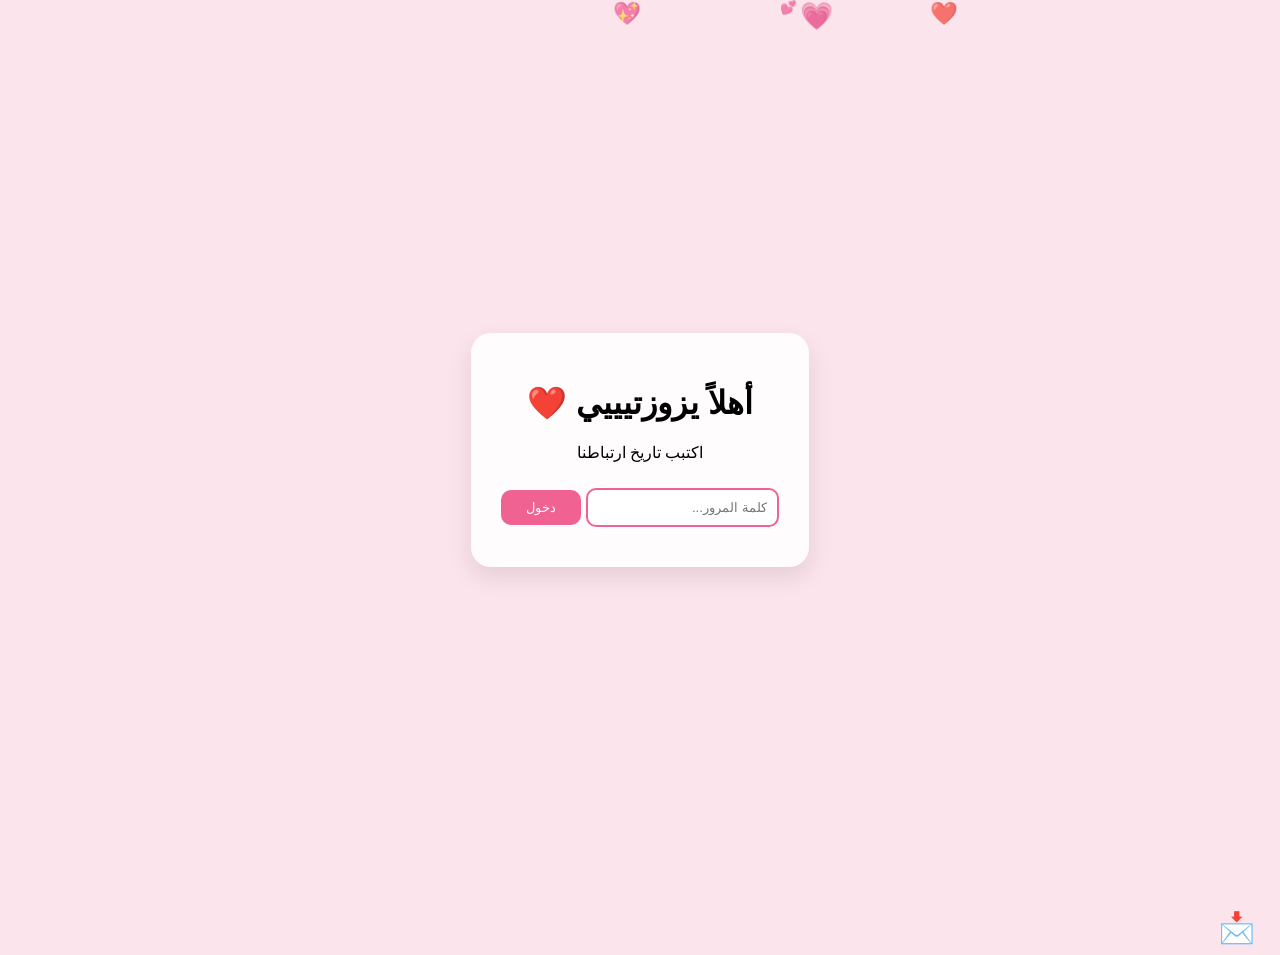
==== index.HTML @ e07f6ed9 "Update index.HTML" ====
<!DOCTYPE html>
<html lang="ar" dir="rtl">
<head>
    <meta charset="UTF-8">
    <meta name="viewport" content="width=device-width, initial-scale=1.0">
    <title>Our Special Place</title>
    <link rel="stylesheet" href="MM.CSS">
</head>
<body>

    <div id="passwordScreen" class="screen">
        <div class="heart-bg" id="heartContainer"></div>
        <div class="login-box">
            <h1>أهلاً  يزوزتيييي ❤️</h1>
            <p>اكتبب تاريخ ارتباطنا</p>
            <input type="password" id="passInput" placeholder="كلمة المرور...">
            <button onclick="checkPassword()">دخول</button>
        </div>
    </div>

    <div id="mainContent" class="screen" style="display: none";>
        <nav> memories ✨</nav>
        
        <div class="gallery">
            <div class="photo-card"><img src="AA PM.jpeg" alt="صورة 1"></div>
            <div class="photo-card"><img src="KKPM.jpeg" alt="صورة 2"></div>
            <div class="photo-card"><img src="MM1PM.jpeg" alt="صورة 3"></div>
        </div>

        <div class="special-action">
            <button class="time-btn" onclick="openVideo()">4:44</button>
            <p>بحبك</p>
        </div>
    </div>

    <script src="MM.JS"></script>
<button onclick="showSecretMessage()" style="background: none; border: none; font-size: 30px; cursor: pointer;">
  📩
</button>

<div id="secretMessage" style="display:none; margin-top: 20px; padding: 15px; background-color: rgba(255, 255, 255, 0.8); border-radius: 15px; color: #d63384; font-family: 'Cairo', sans-serif; line-height: 1.6;">
  متعرفش انت غالي عندي ازاي وهتفضل ع طول وهفضل بحبك ودايما ليك مكانه ف قلبي لوحدك حتا لو جه يوم وسبنا بعض هفضل احبك واحترمك ف غيابك قبل وجودك. 
  معنديش مشكله استناك العمر كله بس حاول عشاني بلاش نبقا لناس تانيين ❤️‍🩹❤️‍🩹
</div>

<script>
function showSecretMessage() {
  var x = document.getElementById("secretMessage");
  if (x.style.display === "none") {
    x.style.display = "block";
  } else {
    x.style.display = "none";
  }
}
</script>
</body>
</html>
---- MM.CSS ----
body {
    margin: 0;
    padding: 0;
    font-family: 'Segoe UI', Tahoma, Geneva, Verdana, sans-serif;
    background-color: #fce4ec;
    overflow-x: hidden;
}

.screen {
    height: 100vh;
    display: flex;
    flex-direction: column;
    align-items: center;
    justify-content: center;
    text-align: center;
}

/* صندوق الدخول */
.login-box {
    background: rgba(255, 255, 255, 0.9);
    padding: 30px;
    border-radius: 20px;
    box-shadow: 0 10px 25px rgba(0,0,0,0.1);
    z-index: 10;
}

input {
    padding: 10px;
    border: 2px solid #f06292;
    border-radius: 10px;
    margin: 10px 0;
    outline: none;
}

button {
    padding: 10px 25px;
    background: #f06292;
    color: white;
    border: none;
    border-radius: 10px;
    cursor: pointer;
    transition: 0.3s;
}

button:hover {
    background: #d81b60;
    transform: scale(1.05);
}

/* حركة القلوب */
.heart-bg {
    position: absolute;
    top: 0;
    left: 0;
    width: 100%;
    height: 100%;
    overflow: hidden;
    z-index: 1;
}

.heart {
    position: absolute;
    color: #f06292;
    animation: float 5s linear infinite;
    opacity: 0.7;
}

@keyframes float {
    0% { transform: translateY(100vh) rotate(0deg); opacity: 1; }
    100% { transform: translateY(-10vh) rotate(360deg); opacity: 0; }
}

/* المعرض */
.gallery {
    display: flex;
    gap: 20px;
    flex-wrap: wrap;
    justify-content: center;
    padding: 20px;
}

.photo-card img {
    width: 250px;
    height: 300px;
    object-fit: cover;
    border-radius: 15px;
    border: 5px solid white;
    box-shadow: 0 5px 15px rgba(0,0,0,0.2);
}

.time-btn {
    font-size: 2rem;
    padding: 20px 50px;
    background: #8e24aa; /* لون بنفسجي مميز لزرار الوقت */
}
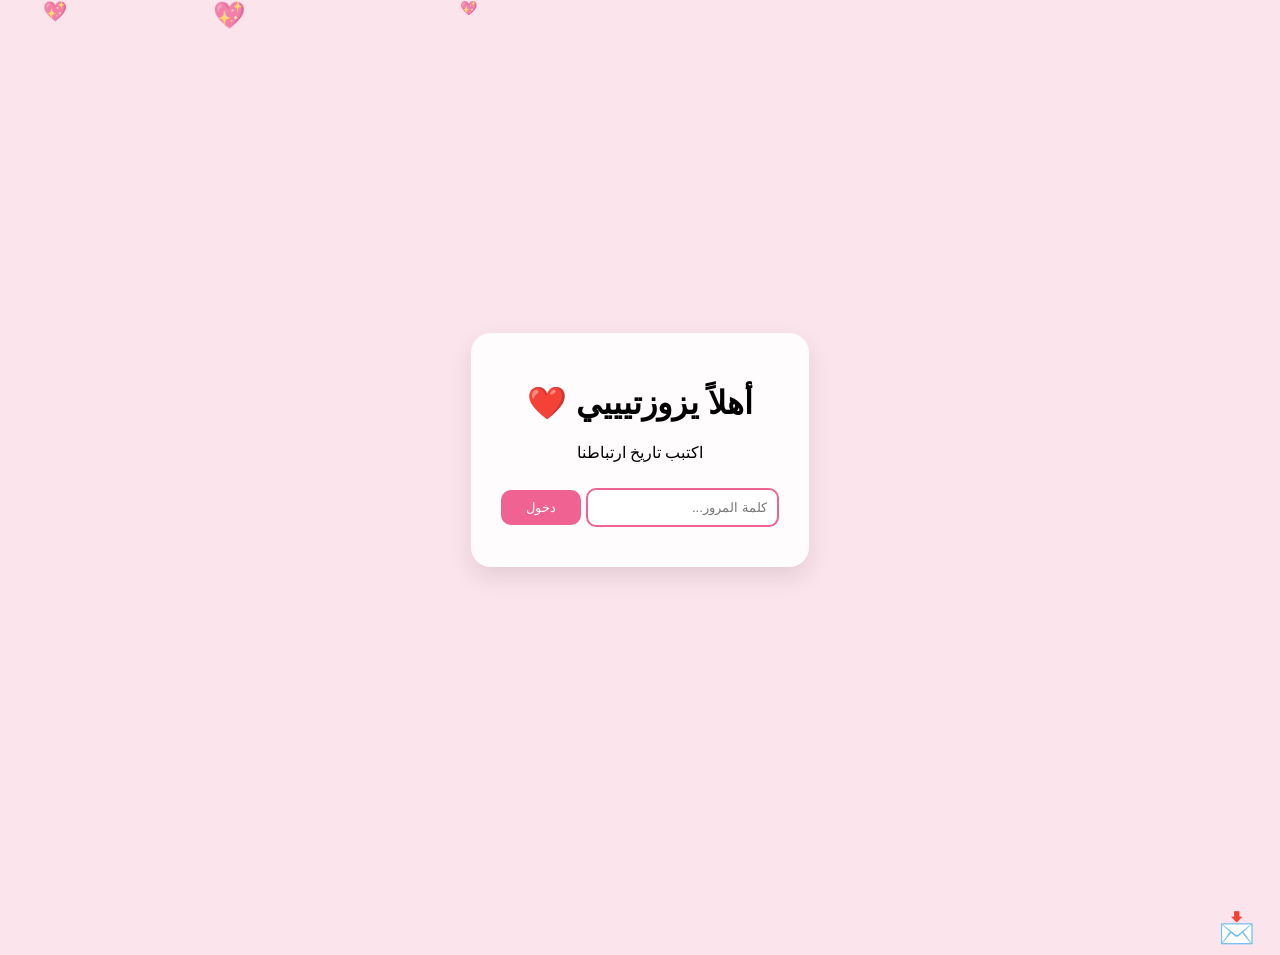
==== commit fe755a11: "Update index.HTML" ====
--- a/index.HTML
+++ b/index.HTML
@@ -20,11 +20,53 @@
 
     <div id="mainContent" class="screen" style="display: none";>
         <nav> memories ✨</nav>
+<div id="counter-section" style="text-align: center; background: rgba(255, 255, 255, 0.8); padding: 20px; border-radius: 20px; margin: 20px auto; width: 85%; border: 2px solid #ffb6c1; box-shadow: 0 4px 15px rgba(0,0,0,0.1);">
+    <h3 style="color: #d63384; font-family: 'Cairo', sans-serif; margin-bottom: 10px;">بقالنا مع بعض:</h3>
+    <div id="timer" style="font-size: 20px; color: #333; font-weight: bold; font-family: 'Cairo', sans-serif;"></div>
+</div>
+
+<script>
+    // غيري التاريخ هنا: (السنة، الشهر ناقص 1، اليوم)
+    // يعني لو شهر 4 (ابريل) اكتبي 3
+    const startDate = new Date(2024, 7, 6); 
+
+    function updateTimer() {
+        const now = new Date();
+        const diff = now - startDate;
+
+        const days = Math.floor(diff / (1000 * 60 * 60 * 24));
+        const hours = Math.floor((diff / (1000 * 60 * 60)) % 24);
+        const minutes = Math.floor((diff / 1000 / 60) % 60);
+        const seconds = Math.floor((diff / 1000) % 60);
+
+        document.getElementById('timer').innerHTML = 
+            days + " يوم و " + hours + " ساعة و " + minutes + " دقيقة و " + seconds + " ثانية";
+    }
+    setInterval(updateTimer, 1000);
+    updateTimer();
+</script>
         
         <div class="gallery">
             <div class="photo-card"><img src="AA PM.jpeg" alt="صورة 1"></div>
             <div class="photo-card"><img src="KKPM.jpeg" alt="صورة 2"></div>
             <div class="photo-card"><img src="MM1PM.jpeg" alt="صورة 3"></div>
+<div class="flip-card" style="background-color: transparent; width: 300px; height: 350px; perspective: 1000px; margin: 30px auto;" onclick="this.classList.toggle('flipped')">
+  <div class="flip-card-inner" style="position: relative; width: 100%; height: 100%; text-align: center; transition: transform 0.8s; transform-style: preserve-3d; cursor: pointer;">
+    
+    <div class="flip-card-front" style="position: absolute; width: 100%; height: 100%; backface-visibility: hidden; border-radius: 20px; overflow: hidden; box-shadow: 0 4px 15px rgba(0,0,0,0.2);">
+      <img src="YY PM.jpeg" style="width:100%; height:100%; object-fit: cover;">
+    </div>
+
+    <div class="flip-card-back" style="position: absolute; width: 100%; height: 100%; backface-visibility: hidden; background-color: #ffb6c1; color: white; transform: rotateY(180deg); border-radius: 20px; display: flex; align-items: center; justify-content: center; padding: 20px; font-family: 'Cairo', sans-serif; box-shadow: 0 4px 15px rgba(0,0,0,0.2);">
+      <p style="font-size: 18px;">"I promised myself to love you in all your states, and in your absence before your presence. You aren't just a passerby; you are home." ❤️</p>
+    </div>
+    
+  </div>
+</div>
+
+<style>
+  .flipped .flip-card-inner { transform: rotateY(180deg); }
+</style>
         </div>
 
         <div class="special-action">
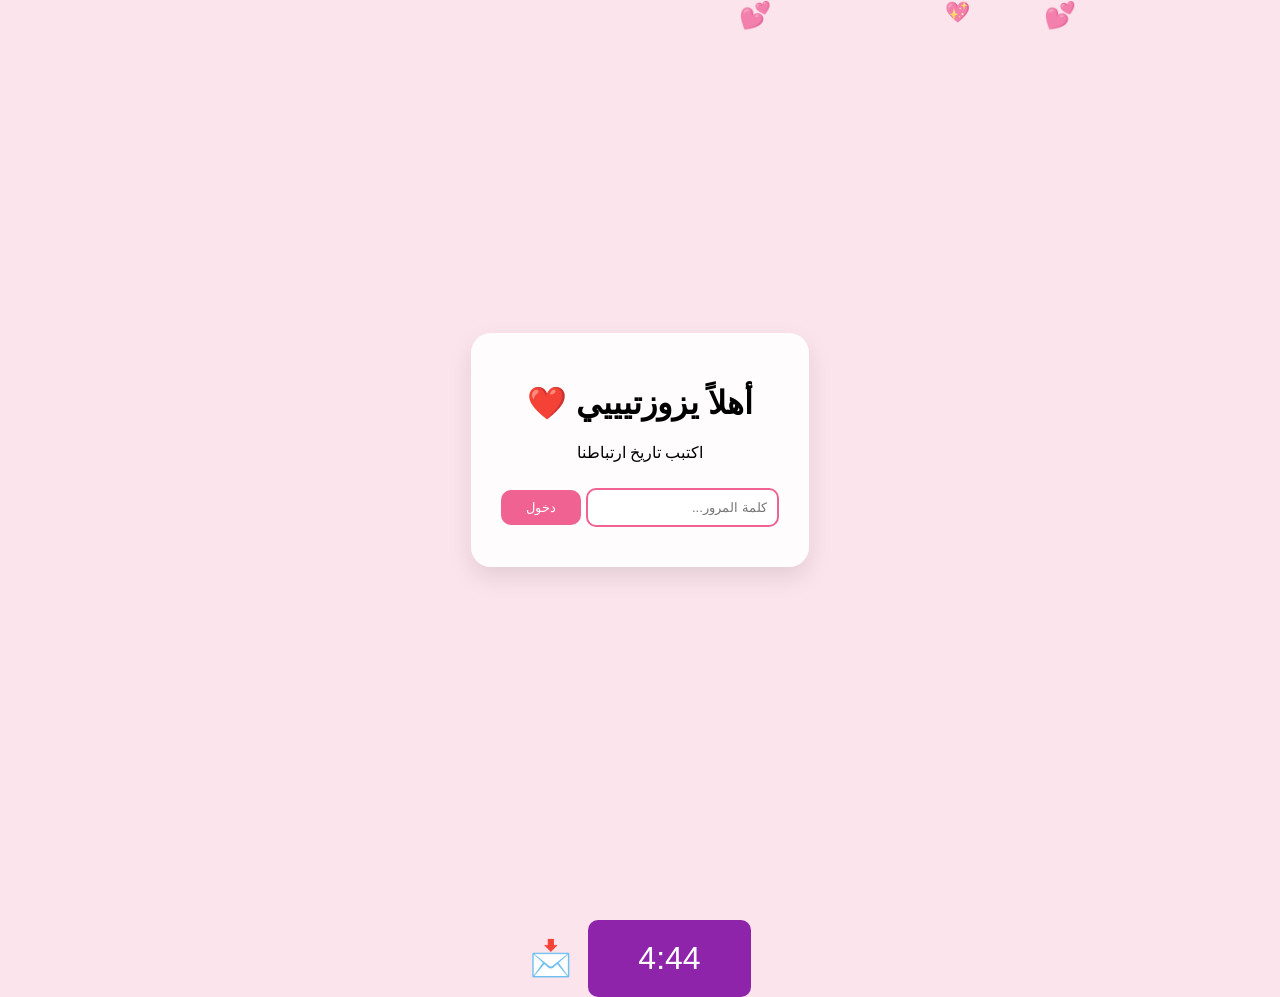
==== commit b837e874: "Update index.HTML" ====
--- a/index.HTML
+++ b/index.HTML
@@ -76,8 +76,13 @@
     </div>
 
     <script src="MM.JS"></script>
-<button onclick="showSecretMessage()" style="background: none; border: none; font-size: 30px; cursor: pointer;">
-  📩
+<div style="display: flex; align-items: center; justify-content: center; gap: 15px; margin-top: 20px;">
+    <button class="time-btn" onclick="openVideo()" style="margin: 0;">4:44</button>
+    
+    <button onclick="showSecretMessage()" style="background: none; border: none; font-size: 35px; cursor: pointer; padding: 0; display: flex; align-items: center;">
+        📩
+    </button>
+</div>
 </button>
 
 <div id="secretMessage" style="display:none; margin-top: 20px; padding: 15px; background-color: rgba(255, 255, 255, 0.8); border-radius: 15px; color: #d63384; font-family: 'Cairo', sans-serif; line-height: 1.6;">
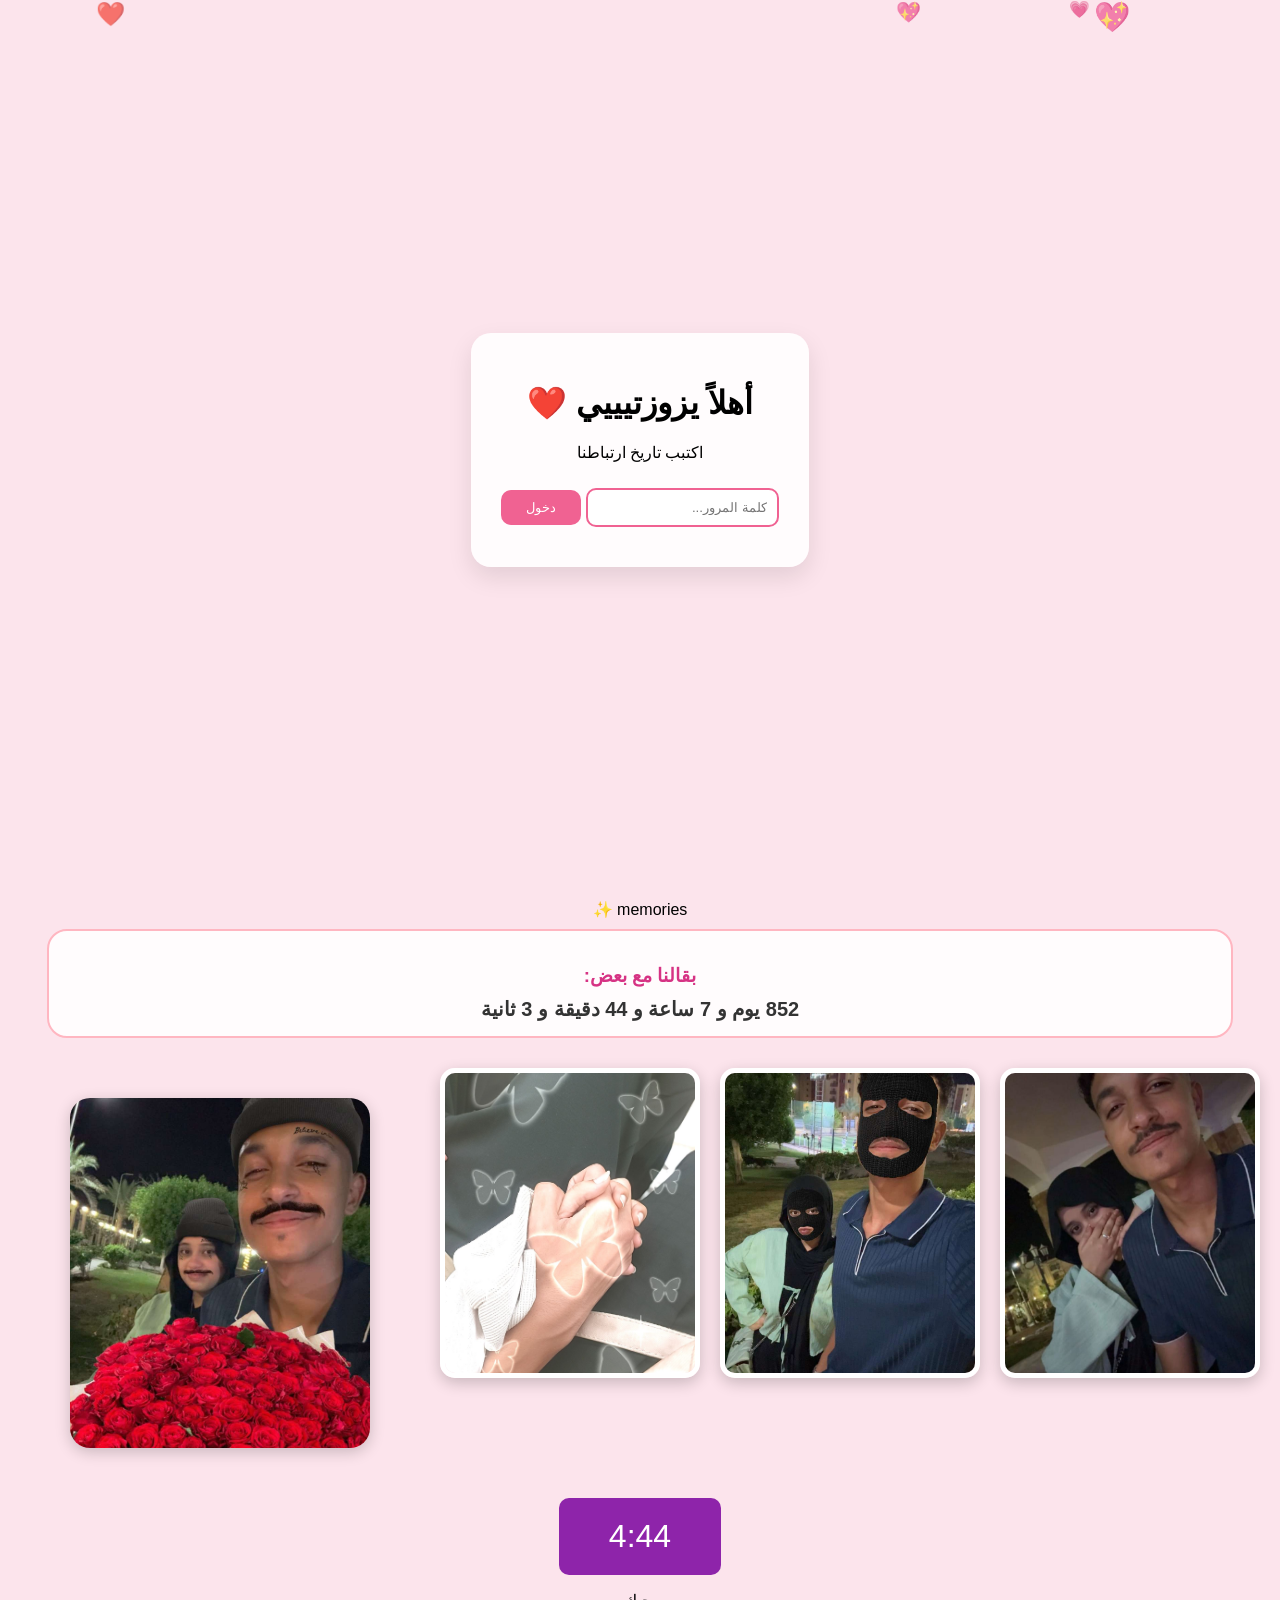
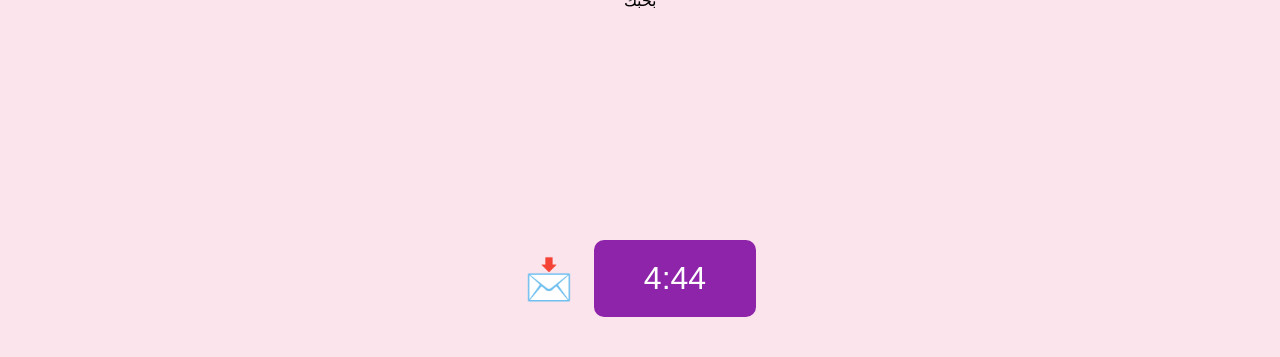
==== commit cfbd30a5: "Update index.HTML" ====
--- a/index.HTML
+++ b/index.HTML
@@ -18,9 +18,9 @@
         </div>
     </div>
 
-    <div id="mainContent" class="screen" style="display: none";>
+    <div id="mainContent" class="screen" style="display: block;">
         <nav> memories ✨</nav>
-<div id="counter-section" style="text-align: center; background: rgba(255, 255, 255, 0.8); padding: 20px; border-radius: 20px; margin: 20px auto; width: 85%; border: 2px solid #ffb6c1; box-shadow: 0 4px 15px rgba(0,0,0,0.1);">
+<div id="counter-section" style="text-align: center; background: rgba(255, 255, 255, 0.9); padding: 15px; border-radius: 20px; margin: 10px auto; width: 90%; border: 2px solid #ffb6c1; position:relative; z-index:10000;clear;both;">
     <h3 style="color: #d63384; font-family: 'Cairo', sans-serif; margin-bottom: 10px;">بقالنا مع بعض:</h3>
     <div id="timer" style="font-size: 20px; color: #333; font-weight: bold; font-family: 'Cairo', sans-serif;"></div>
 </div>
@@ -44,6 +44,7 @@
     }
     setInterval(updateTimer, 1000);
     updateTimer();
+window.scrollTo(0,0);
 </script>
         
         <div class="gallery">
@@ -76,14 +77,14 @@
     </div>
 
     <script src="MM.JS"></script>
-<div style="display: flex; align-items: center; justify-content: center; gap: 15px; margin-top: 20px;">
-    <button class="time-btn" onclick="openVideo()" style="margin: 0;">4:44</button>
+<div style="display: flex; align-items: center; justify-content: center; gap: 20px; margin: 40px auto; position: relative; z-index: 999; clear: both; width: 100%;">
     
-    <button onclick="showSecretMessage()" style="background: none; border: none; font-size: 35px; cursor: pointer; padding: 0; display: flex; align-items: center;">
+    <button class="time-btn" onclick="openVideo()" style="margin: 0; position: relative;">4:44</button>
+    
+    <button onclick="showSecretMessage()" style="background: none; border: none; font-size: 40px; cursor: pointer; padding: 0; line-height: 1; position: relative;">
         📩
     </button>
 </div>
-</button>
 
 <div id="secretMessage" style="display:none; margin-top: 20px; padding: 15px; background-color: rgba(255, 255, 255, 0.8); border-radius: 15px; color: #d63384; font-family: 'Cairo', sans-serif; line-height: 1.6;">
   متعرفش انت غالي عندي ازاي وهتفضل ع طول وهفضل بحبك ودايما ليك مكانه ف قلبي لوحدك حتا لو جه يوم وسبنا بعض هفضل احبك واحترمك ف غيابك قبل وجودك. 
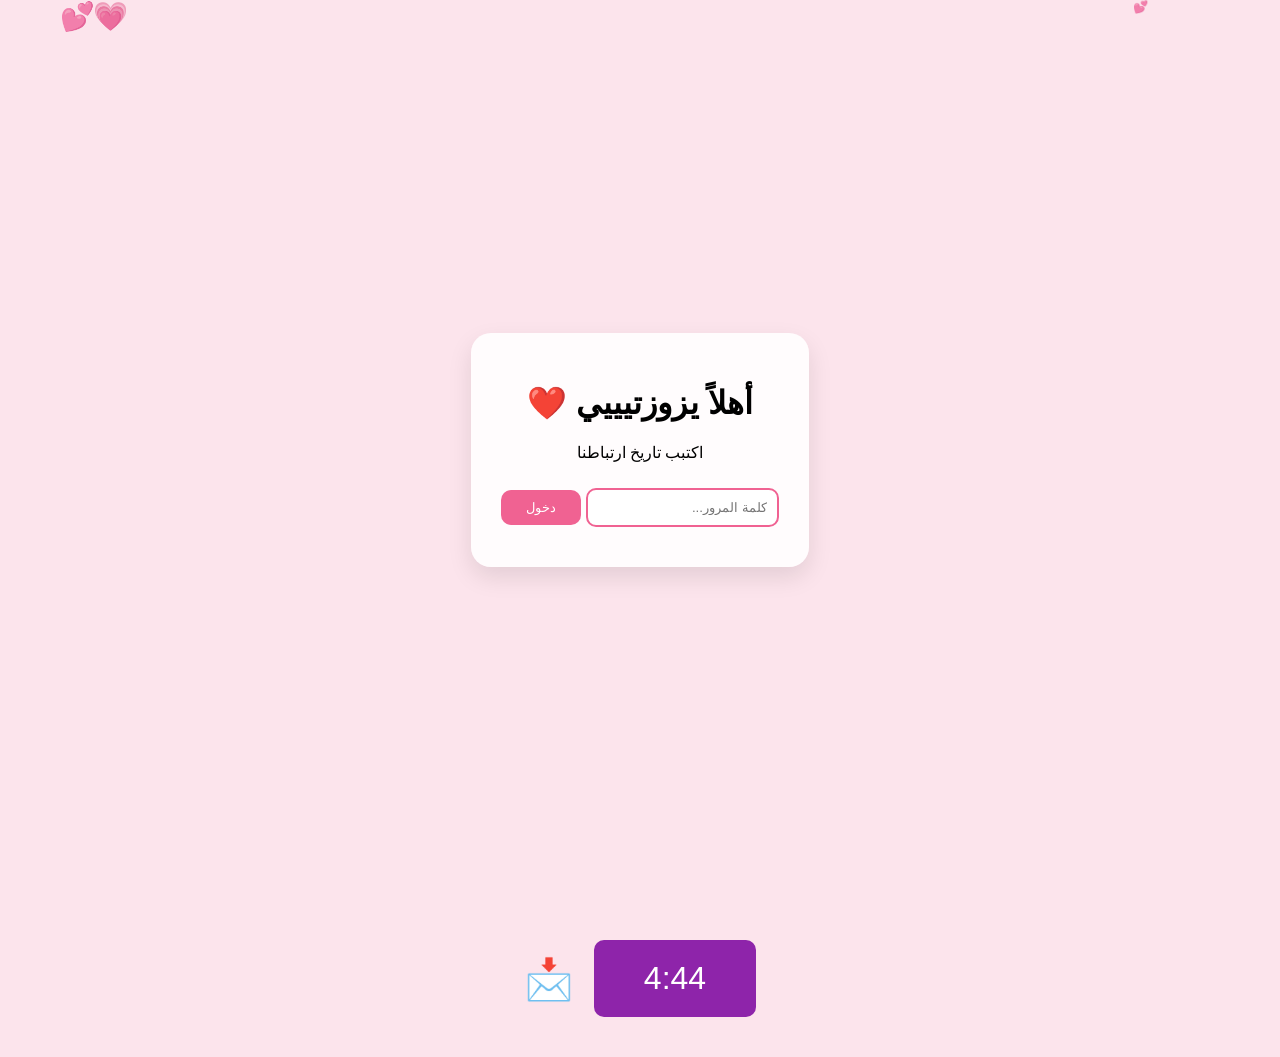
==== commit f3656bc8: "Update index.HTML" ====
--- a/index.HTML
+++ b/index.HTML
@@ -18,7 +18,7 @@
         </div>
     </div>
 
-    <div id="mainContent" class="screen" style="display: block;">
+    <div id="mainContent" class="screen" style="display: none;">
         <nav> memories ✨</nav>
 <div id="counter-section" style="text-align: center; background: rgba(255, 255, 255, 0.9); padding: 15px; border-radius: 20px; margin: 10px auto; width: 90%; border: 2px solid #ffb6c1; position:relative; z-index:10000;clear;both;">
     <h3 style="color: #d63384; font-family: 'Cairo', sans-serif; margin-bottom: 10px;">بقالنا مع بعض:</h3>
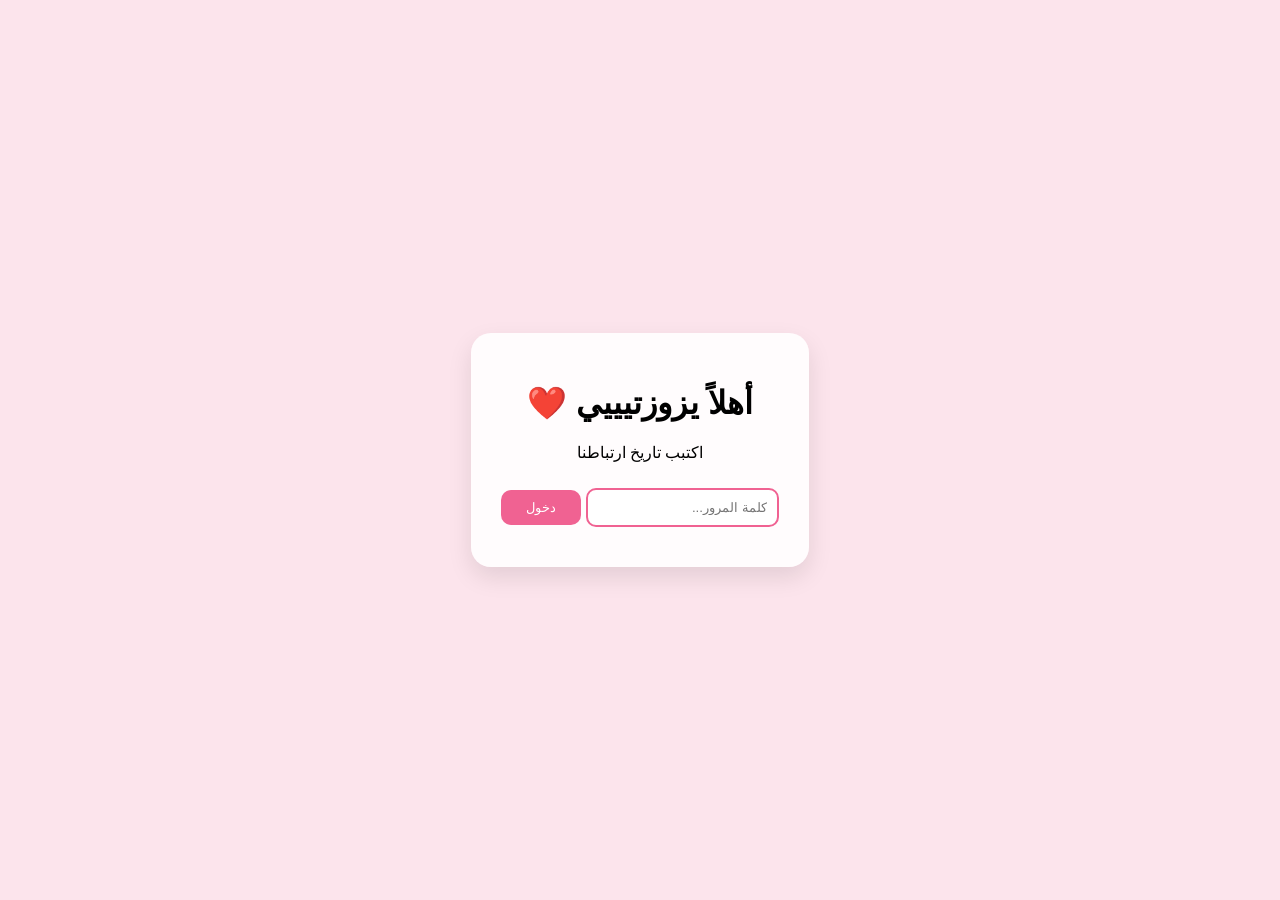
==== commit f108838c: "Update index.HTML" ====
--- a/index.HTML
+++ b/index.HTML
@@ -68,22 +68,10 @@
 <style>
   .flipped .flip-card-inner { transform: rotateY(180deg); }
 </style>
-        </div>
 
-        <div class="special-action">
-            <button class="time-btn" onclick="openVideo()">4:44</button>
-            <p>بحبك</p>
-        </div>
-    </div>
-
-    <script src="MM.JS"></script>
-<div style="display: flex; align-items: center; justify-content: center; gap: 20px; margin: 40px auto; position: relative; z-index: 999; clear: both; width: 100%;">
-    
-    <button class="time-btn" onclick="openVideo()" style="margin: 0; position: relative;">4:44</button>
-    
-    <button onclick="showSecretMessage()" style="background: none; border: none; font-size: 40px; cursor: pointer; padding: 0; line-height: 1; position: relative;">
-        📩
-    </button>
+<div style="display: flex; align-items: center; justify-content: center; gap: 20px; margin: 20px auto; clear: both; position: relative; z-index: 10;">
+    <button class="time-btn" onclick="openVideo()">4:44</button>
+    <button onclick="showSecretMessage()" style="background: none; border: none; font-size: 40px; cursor: pointer; padding: 0;">📩</button>
 </div>
 
 <div id="secretMessage" style="display:none; margin-top: 20px; padding: 15px; background-color: rgba(255, 255, 255, 0.8); border-radius: 15px; color: #d63384; font-family: 'Cairo', sans-serif; line-height: 1.6;">
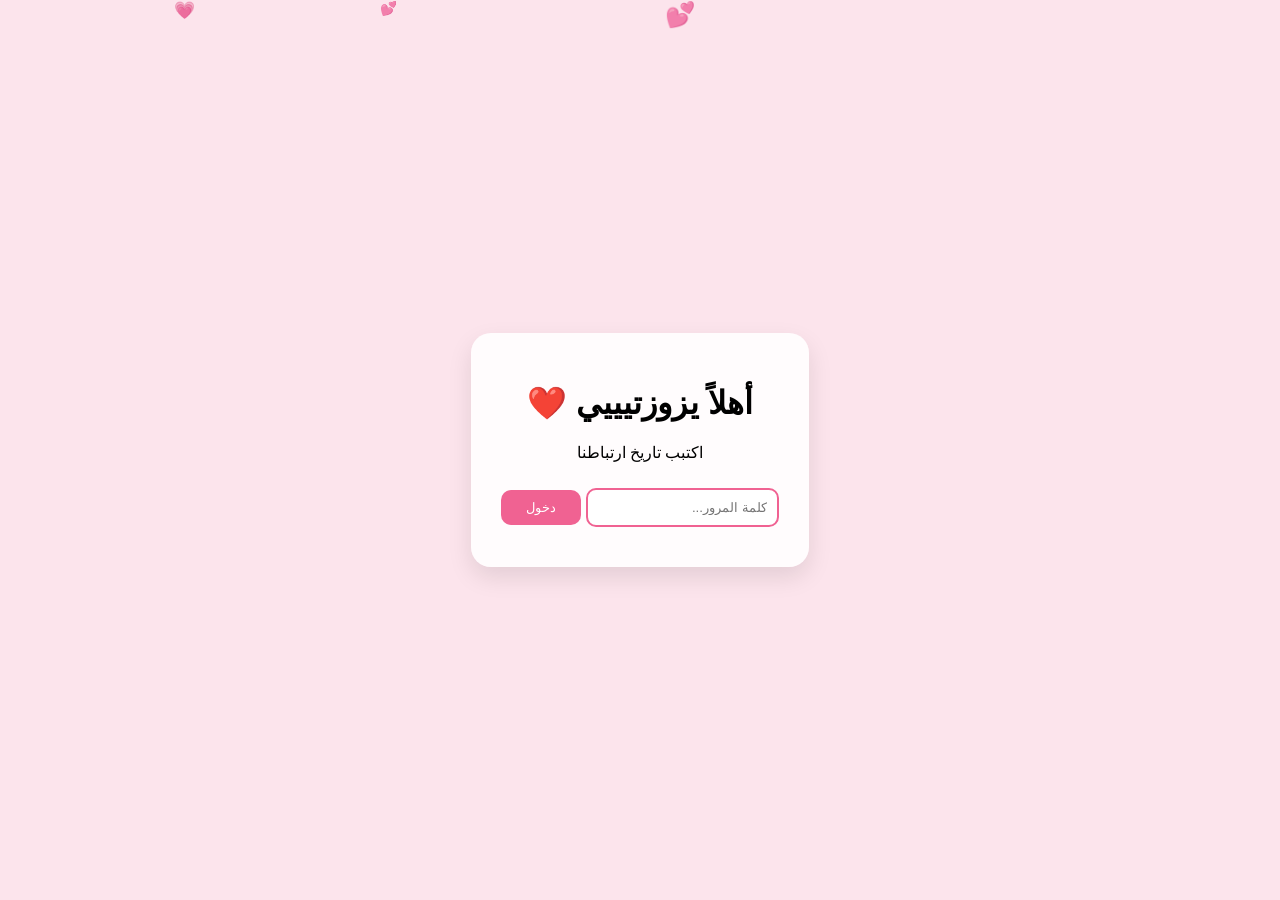
==== commit 98e3aa6d: "Update index.HTML" ====
--- a/index.HTML
+++ b/index.HTML
@@ -68,7 +68,7 @@
 <style>
   .flipped .flip-card-inner { transform: rotateY(180deg); }
 </style>
-
+<script src ="MM.JS"></script>
 <div style="display: flex; align-items: center; justify-content: center; gap: 20px; margin: 20px auto; clear: both; position: relative; z-index: 10;">
     <button class="time-btn" onclick="openVideo()">4:44</button>
     <button onclick="showSecretMessage()" style="background: none; border: none; font-size: 40px; cursor: pointer; padding: 0;">📩</button>
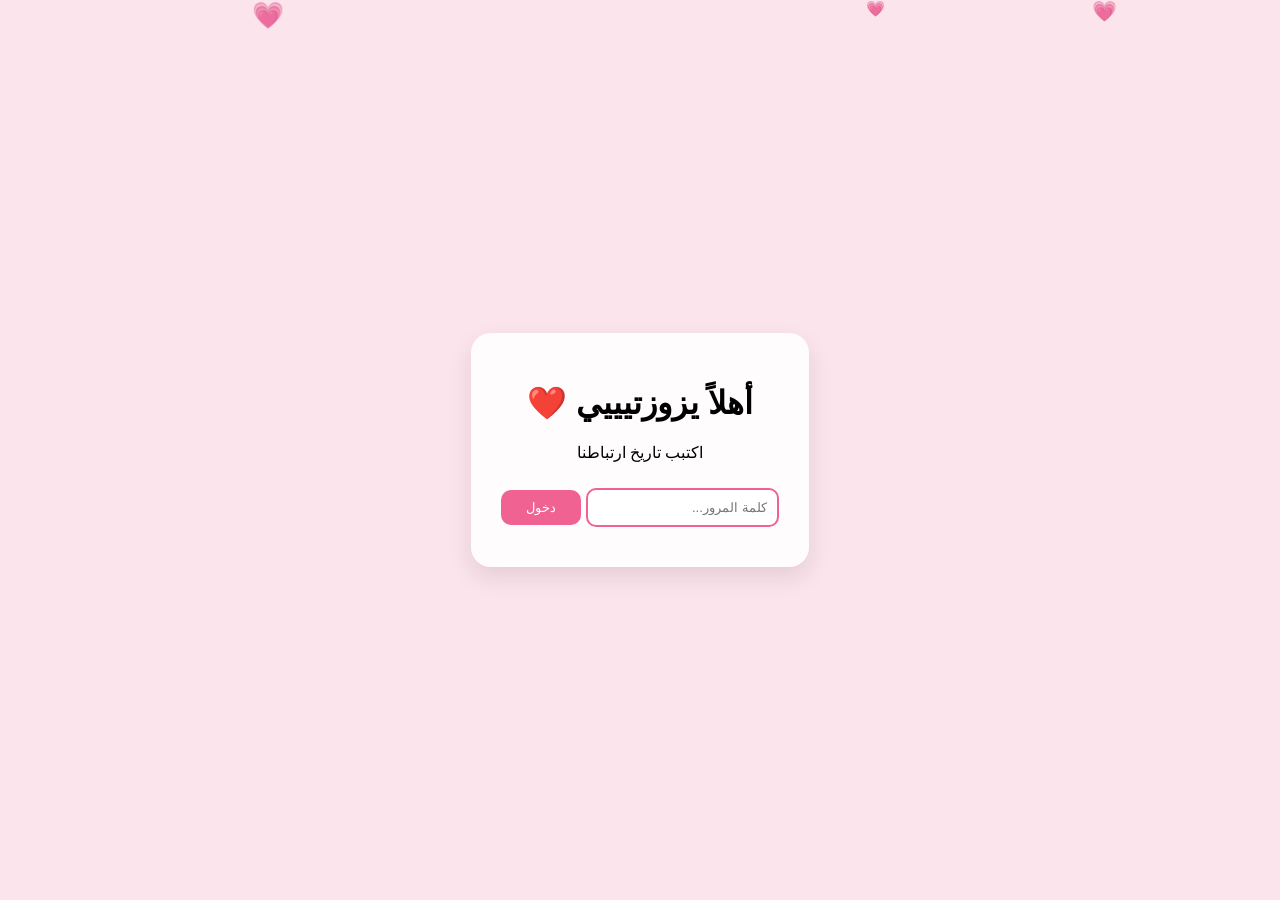
==== commit 1d7abe7f: "Update index.HTML" ====
--- a/index.HTML
+++ b/index.HTML
@@ -68,7 +68,7 @@
 <style>
   .flipped .flip-card-inner { transform: rotateY(180deg); }
 </style>
-<script src ="MM.JS"></script>
+<script src="MM.JS"></script>
 <div style="display: flex; align-items: center; justify-content: center; gap: 20px; margin: 20px auto; clear: both; position: relative; z-index: 10;">
     <button class="time-btn" onclick="openVideo()">4:44</button>
     <button onclick="showSecretMessage()" style="background: none; border: none; font-size: 40px; cursor: pointer; padding: 0;">📩</button>
